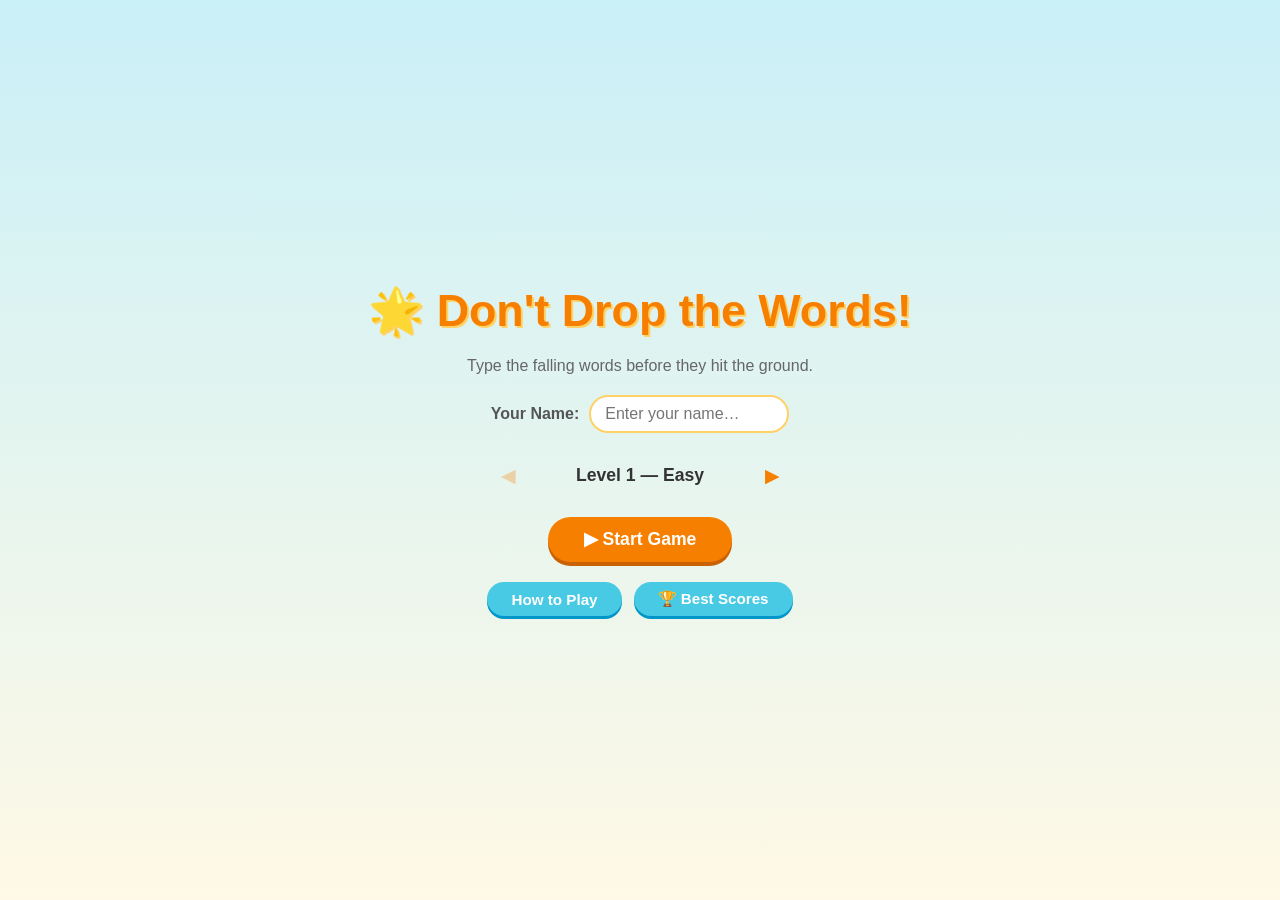
==== index.html @ 9e81302c "3/24 at home restore Jay's work in main folder" ====
<!DOCTYPE html>
<html lang="en">
<head>
  <meta charset="UTF-8" />
  <meta name="viewport" content="width=device-width, initial-scale=1.0" />
  <title>Don't Drop the Words!</title>
  <link rel="stylesheet" href="style.css" />
</head>
<body>

  <!-- MENU -->
  <div id="menu">
    <h1>🌟 Don't Drop the Words!</h1>
    <p>Type the falling words before they hit the ground.</p>

    <div class="name-row">
      <label for="player-name">Your Name:</label>
      <input id="player-name" type="text" maxlength="20" placeholder="Enter your name…" autocomplete="off" />
    </div>

    <div class="level-row">
      <button id="lv-down">◀</button>
      <div class="level-label-box">
        <span id="lv-display">Level 1 — Easy</span>
      </div>
      <button id="lv-up">▶</button>
    </div>

    <button class="btn" id="btn-start">▶ Start Game</button>
    <div class="menu-bottom-btns">
      <button class="btn btn-sm" id="btn-how">How to Play</button>
      <button class="btn btn-sm" id="btn-scores">🏆 Best Scores</button>
    </div>
  </div>

  <!-- BEST SCORES MODAL -->
  <div class="overlay" id="modal-scores">
    <div class="modal">
      <button class="modal-close" id="close-scores">✕</button>
      <h2>🏆 Best Scores</h2>
      <div id="scores-list"></div>
      <button class="btn btn-sm" id="btn-clear-scores" style="margin-top:16px;">Clear Scores</button>
    </div>
  </div>

  <!-- HOW TO PLAY MODAL -->
  <div class="overlay" id="modal-how">
    <div class="modal">
      <button class="modal-close" id="close-how">✕</button>
      <h2>How to Play 🎮</h2>
      <ul>
        <li>Words fall from the sky.</li>
        <li>Type a word and press <strong>Enter</strong> or <strong>Space</strong> to destroy it.</li>
        <li>You have <strong>3 lives ❤️</strong>. Lose one when a word hits the ground.</li>
        <li>Longer words give more <strong>XP</strong>! ⚡</li>
        <li>Earn 200 XP per level to <strong>level up</strong> — words get faster! 🚀</li>
        <li>Red glow means a word is about to fall! ⚠️</li>
      </ul>
    </div>
  </div>

  <!-- GAME -->
  <div id="game">
    <div id="hud">
      <div id="hud-lives">❤️❤️❤️</div>
      <div id="hud-level">Level 1</div>
      <div id="hud-xp">0 xp</div>
      <button class="hud-btn" id="btn-pause">⏸ Pause</button>
      <button class="hud-btn" id="btn-quit">✕ Quit</button>
    </div>

    <div id="arena">
      <!-- Pause overlay -->
      <div id="pause-screen">
        <div class="pause-box">
          <div style="font-size:2rem;">⏸ Paused</div>
          <button class="btn" id="btn-resume">▶ Resume</button>
        </div>
      </div>

      <div id="levelup-banner"><div>⬆️ Level Up!</div></div>

      <div id="gameover">
        <div class="go-box">
          <h2>Game Over!</h2>
          <p id="final-score">You scored 0 xp</p>
          <div class="go-btns">
            <button class="btn btn-sm" id="btn-retry">Retry</button>
            <button class="btn btn-sm" id="btn-menu">Menu</button>
          </div>
        </div>
      </div>

      <div id="flash"></div>

      <div id="input-area">
        <input id="word-input" type="text" autocomplete="off" spellcheck="false" placeholder="type a word…" />
      </div>
    </div>
  </div>

  <script src="game.js"></script>
</body>
</html>
---- style.css ----
* { box-sizing: border-box; margin: 0; padding: 0; }

body {
  font-family: 'Segoe UI', sans-serif;
  height: 100vh;
  overflow: hidden;
}

/* ── SHARED BUTTON ── */
.btn {
  padding: 12px 36px;
  font-size: 1.1rem;
  font-weight: bold;
  border: none;
  border-radius: 50px;
  cursor: pointer;
  background: #f77f00;
  color: #fff;
  box-shadow: 0 4px 0 #c96200;
  transition: transform .1s, box-shadow .1s;
}
.btn:hover  { transform: translateY(-2px); box-shadow: 0 6px 0 #c96200; }
.btn:active { transform: translateY(2px);  box-shadow: 0 2px 0 #c96200; }

.btn-sm {
  padding: 8px 24px;
  font-size: 0.95rem;
  background: #48cae4;
  box-shadow: 0 3px 0 #0096c7;
}
.btn-sm:hover  { transform: translateY(-2px); box-shadow: 0 5px 0 #0096c7; }
.btn-sm:active { transform: translateY(2px);  box-shadow: 0 1px 0 #0096c7; }

/* ── MENU ── */
#menu {
  display: flex;
  flex-direction: column;
  align-items: center;
  justify-content: center;
  gap: 20px;
  height: 100vh;
  background: linear-gradient(180deg, #caf0f8, #fff9e6);
}

#menu h1 {
  font-size: 2.8rem;
  color: #f77f00;
  text-shadow: 2px 2px 0 #ffd166;
}

#menu > p { color: #666; }

/* Name input row */
.name-row {
  display: flex;
  align-items: center;
  gap: 10px;
  font-weight: bold;
  color: #555;
}
.name-row input {
  padding: 8px 14px;
  font-size: 1rem;
  border: 2px solid #ffd166;
  border-radius: 20px;
  outline: none;
  width: 200px;
}
.name-row input:focus { border-color: #f77f00; }

/* Level selector */
.level-row {
  display: flex;
  align-items: center;
}
.level-row button {
  width: 44px;
  height: 44px;
  flex-shrink: 0;
  font-size: 1.2rem;
  background: none;
  border: none;
  cursor: pointer;
  color: #f77f00;
  border-radius: 50%;
  transition: background .15s;
}
.level-row button:hover    { background: rgba(247,127,0,0.12); }
.level-row button:disabled { opacity: 0.3; cursor: default; }

.level-label-box {
  width: 220px;
  text-align: center;
  font-size: 1.1rem;
  font-weight: bold;
  color: #333;
}

.menu-bottom-btns { display: flex; gap: 12px; }

/* ── MODALS ── */
.overlay {
  display: none;
  position: fixed;
  inset: 0;
  background: rgba(0,0,0,0.45);
  align-items: center;
  justify-content: center;
  z-index: 50;
}
.overlay.open { display: flex; }

.modal {
  background: #fff;
  border-radius: 16px;
  padding: 32px 36px;
  max-width: 420px;
  width: 90%;
  box-shadow: 0 8px 32px rgba(0,0,0,0.2);
}
.modal h2 { color: #f77f00; margin-bottom: 16px; }
.modal ul  { padding-left: 20px; line-height: 2.2; color: #444; }

.modal-close {
  float: right;
  background: none;
  border: none;
  font-size: 1.4rem;
  cursor: pointer;
  color: #aaa;
}
.modal-close:hover { color: #e63946; }

/* Scores list */
#scores-list { display: flex; flex-direction: column; gap: 8px; margin-top: 4px; }
.score-row {
  display: flex;
  align-items: center;
  gap: 12px;
  padding: 8px 14px;
  background: #fff9e6;
  border-radius: 10px;
  border: 1px solid #ffd166;
}
.score-rank { font-size: 1.2rem; min-width: 28px; }
.score-name { flex: 1; font-weight: bold; color: #333; }
.score-xp   { font-weight: bold; color: #f77f00; }
.score-date { font-size: 0.8rem; color: #999; }
.score-empty { color: #aaa; text-align: center; padding: 16px 0; }

/* ── GAME SCREEN ── */
#game {
  display: none;
  flex-direction: column;
  height: 100vh;
}

#hud {
  display: flex;
  align-items: center;
  padding: 8px 16px;
  background: #ffd166;
  border-bottom: 2px solid #f77f00;
  gap: 10px;
}
#hud-lives { font-size: 1.2rem; }
#hud-level { flex: 1; text-align: center; font-weight: bold; font-size: 1rem; }
#hud-xp    { font-weight: bold; color: #c96200; font-size: 1rem; }

/* HUD buttons (pause / quit) */
.hud-btn {
  padding: 5px 14px;
  font-size: 0.82rem;
  font-weight: bold;
  border: none;
  border-radius: 20px;
  cursor: pointer;
  background: rgba(0,0,0,0.12);
  color: #333;
  transition: background .15s;
}
.hud-btn:hover { background: rgba(0,0,0,0.22); }

/* Arena */
#arena {
  flex: 1;
  position: relative;
  overflow: hidden;
  background: linear-gradient(180deg, #caf0f8 0%, #ade8f4 65%, #90e0ef 100%);
}

/* Ground */
#arena::after {
  content: '';
  position: absolute;
  bottom: 0; left: 0; right: 0;
  height: 30px;
  background: #a8d5a2;
  border-top: 3px solid #6dbb63;
}

/* ── FALLING WORDS ── */
.word {
  position: absolute;
  padding: 5px 14px;
  background: #fff;
  border: 2px solid #48cae4;
  border-radius: 20px;
  font-size: 1rem;
  font-weight: bold;
  white-space: nowrap;
  user-select: none;
  box-shadow: 0 2px 6px rgba(0,0,0,0.1);
  transition: border-color .2s, box-shadow .2s;
}
.word.danger {
  border-color: #e63946;
  box-shadow: 0 0 10px rgba(230,57,70,0.5);
  animation: pulse .4s ease-in-out infinite alternate;
}
@keyframes pulse {
  from { transform: scale(1); }
  to   { transform: scale(1.07); }
}

/* ── XP POPUP ── */
.xp-pop {
  position: absolute;
  font-weight: bold;
  font-size: 1rem;
  color: #f77f00;
  pointer-events: none;
  animation: floatUp .9s ease forwards;
}
@keyframes floatUp {
  0%   { opacity: 1; transform: translateY(0); }
  100% { opacity: 0; transform: translateY(-50px); }
}

/* ── INPUT AREA (centre-bottom) ── */
#input-area {
  position: absolute;
  bottom: 50px;
  left: 50%;
  transform: translateX(-50%);
  z-index: 5;
}
#word-input {
  width: 260px;
  padding: 10px 20px;
  font-size: 1.1rem;
  border: 3px solid #f77f00;
  border-radius: 30px;
  outline: none;
  text-align: center;
  background: rgba(255,255,255,0.93);
  box-shadow: 0 4px 12px rgba(247,127,0,0.2);
}
#word-input:focus { border-color: #48cae4; }

/* ── PAUSE SCREEN ── */
#pause-screen {
  display: none;
  position: absolute;
  inset: 0;
  background: rgba(0,0,0,0.45);
  align-items: center;
  justify-content: center;
  z-index: 15;
}
#pause-screen.show { display: flex; }
.pause-box {
  background: #fff;
  border-radius: 20px;
  padding: 36px 56px;
  text-align: center;
  display: flex;
  flex-direction: column;
  gap: 20px;
  box-shadow: 0 8px 32px rgba(0,0,0,0.2);
}

/* ── LEVEL UP BANNER ── */
#levelup-banner {
  display: none;
  position: absolute;
  inset: 0;
  align-items: center;
  justify-content: center;
  z-index: 10;
  background: rgba(255,209,102,0.2);
  pointer-events: none;
}
#levelup-banner.show {
  display: flex;
  animation: bannerPop .5s ease;
}
#levelup-banner div {
  font-size: 2.5rem;
  font-weight: bold;
  color: #f77f00;
  background: #fff;
  padding: 20px 48px;
  border-radius: 20px;
  box-shadow: 0 8px 24px rgba(0,0,0,0.15);
}
@keyframes bannerPop {
  0%   { opacity: 0; transform: scale(.7); }
  60%  { transform: scale(1.08); }
  100% { opacity: 1; transform: scale(1); }
}

/* ── GAME OVER ── */
#gameover {
  display: none;
  position: absolute;
  inset: 0;
  background: rgba(0,0,0,0.5);
  align-items: center;
  justify-content: center;
  z-index: 20;
}
#gameover.show { display: flex; }

.go-box {
  background: #fff;
  border-radius: 20px;
  padding: 36px 48px;
  text-align: center;
  box-shadow: 0 8px 32px rgba(0,0,0,0.25);
}
.go-box h2 { font-size: 2rem; color: #e63946; margin-bottom: 8px; }
.go-box p  { font-size: 1.1rem; color: #666; margin-bottom: 20px; }
.go-btns   { display: flex; gap: 12px; justify-content: center; }

/* ── FLASH ── */
#flash {
  position: absolute;
  inset: 0;
  pointer-events: none;
  z-index: 30;
  opacity: 0;
  transition: opacity .15s;
}
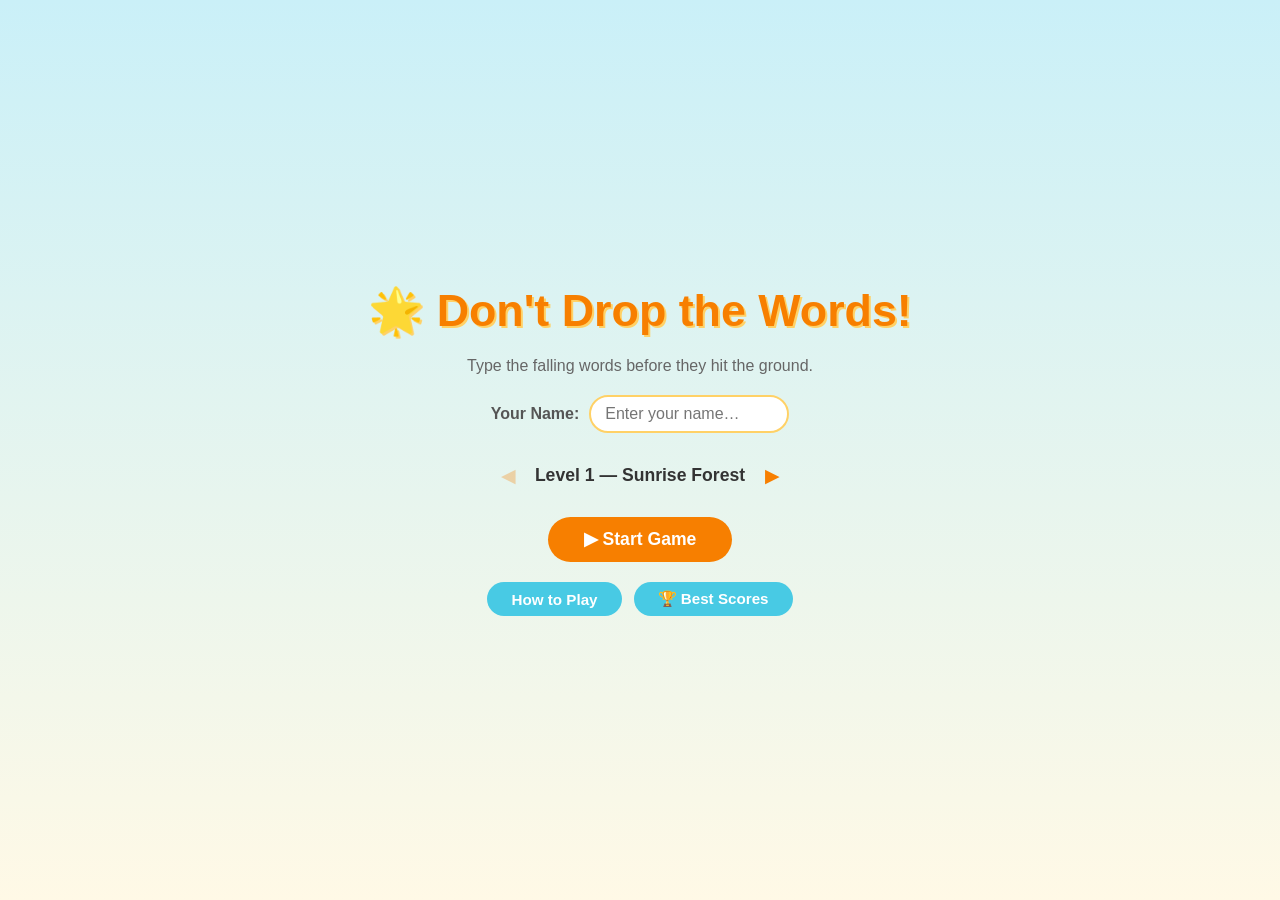
==== commit ee291b20: "3/31 in class remove a lot of css" ====
--- a/index.html
+++ b/index.html
@@ -1,104 +1,199 @@
 <!DOCTYPE html>
+<!-- Declares this document as HTML5 -->
+
 <html lang="en">
+<!-- Root element of the page; lang="en" helps browsers and accessibility tools -->
+
 <head>
   <meta charset="UTF-8" />
+  <!-- Ensures proper text encoding (supports all characters, including emojis) -->
+
   <meta name="viewport" content="width=device-width, initial-scale=1.0" />
+  <!-- Makes the layout responsive on different screen sizes (mobile scaling) -->
+
   <title>Don't Drop the Words!</title>
+  <!-- Title shown in browser tab -->
+
   <link rel="stylesheet" href="style.css" />
+  <!-- Links external CSS file for styling -->
 </head>
+
 <body>
 
-  <!-- MENU -->
+  <!-- MENU SCREEN: Initial screen before gameplay -->
   <div id="menu">
     <h1>🌟 Don't Drop the Words!</h1>
     <p>Type the falling words before they hit the ground.</p>
 
+    <!-- PLAYER NAME INPUT -->
     <div class="name-row">
       <label for="player-name">Your Name:</label>
-      <input id="player-name" type="text" maxlength="20" placeholder="Enter your name…" autocomplete="off" />
+      <!-- Label linked to input for accessibility -->
+
+      <input id="player-name" type="text" maxlength="20"
+      placeholder="Enter your name…" autocomplete="off" />
+      <!-- Text input field with:
+           maxlength = limits input length
+           placeholder = hint text
+           autocomplete="off" = disables browser suggestions -->
     </div>
 
+    <!-- LEVEL SELECTOR -->
     <div class="level-row">
       <button id="lv-down">◀</button>
+      <!-- Decreases level -->
+
       <div class="level-label-box">
         <span id="lv-display">Level 1 — Easy</span>
+        <!-- Displays current level and difficulty -->
       </div>
+
       <button id="lv-up">▶</button>
+      <!-- Increases level -->
     </div>
 
+    <!-- START BUTTON -->
     <button class="btn" id="btn-start">▶ Start Game</button>
+
+    <!-- MENU FOOTER BUTTONS -->
     <div class="menu-bottom-btns">
       <button class="btn btn-sm" id="btn-how">How to Play</button>
+      <!-- Opens instructions modal -->
+
       <button class="btn btn-sm" id="btn-scores">🏆 Best Scores</button>
+      <!-- Opens leaderboard modal -->
     </div>
   </div>
 
-  <!-- BEST SCORES MODAL -->
+  <!-- BEST SCORES MODAL (hidden overlay) -->
   <div class="overlay" id="modal-scores">
+    <!-- overlay = full-screen darkened background -->
+
     <div class="modal">
+      <!-- modal = centered popup box -->
+
       <button class="modal-close" id="close-scores">✕</button>
+      <!-- Close button -->
+
       <h2>🏆 Best Scores</h2>
+
       <div id="scores-list"></div>
-      <button class="btn btn-sm" id="btn-clear-scores" style="margin-top:16px;">Clear Scores</button>
+      <!-- Scores dynamically inserted here via JavaScript -->
+
+      <button class="btn btn-sm" id="btn-clear-scores" style="margin-top:16px;">
+        Clear Scores
+      </button>
+      <!-- Clears localStorage scores -->
     </div>
   </div>
 
   <!-- HOW TO PLAY MODAL -->
   <div class="overlay" id="modal-how">
     <div class="modal">
+
       <button class="modal-close" id="close-how">✕</button>
+
       <h2>How to Play 🎮</h2>
+
       <ul>
+        <!-- Instruction list -->
         <li>Words fall from the sky.</li>
         <li>Type a word and press <strong>Enter</strong> or <strong>Space</strong> to destroy it.</li>
+        <!-- <strong> makes text bold -->
+
         <li>You have <strong>3 lives ❤️</strong>. Lose one when a word hits the ground.</li>
+
         <li>Longer words give more <strong>XP</strong>! ⚡</li>
+
         <li>Earn 200 XP per level to <strong>level up</strong> — words get faster! 🚀</li>
+
         <li>Red glow means a word is about to fall! ⚠️</li>
       </ul>
     </div>
   </div>
 
-  <!-- GAME -->
+  <!-- GAME SCREEN (hidden until Start is pressed) -->
   <div id="game">
+
+    <!-- HUD (Heads-Up Display) -->
     <div id="hud">
       <div id="hud-lives">❤️❤️❤️</div>
+      <!-- Displays remaining lives -->
+
       <div id="hud-level">Level 1</div>
+      <!-- Displays current level -->
+
       <div id="hud-xp">0 xp</div>
+      <!-- Displays current XP -->
+
       <button class="hud-btn" id="btn-pause">⏸ Pause</button>
+      <!-- Pauses the game -->
+
       <button class="hud-btn" id="btn-quit">✕ Quit</button>
+      <!-- Returns to menu -->
     </div>
 
+    <!-- MAIN GAME AREA -->
     <div id="arena">
-      <!-- Pause overlay -->
+      <!-- This is where words fall -->
+
+      <!-- PAUSE OVERLAY -->
       <div id="pause-screen">
+        <!-- Covers arena when paused -->
+
         <div class="pause-box">
           <div style="font-size:2rem;">⏸ Paused</div>
           <button class="btn" id="btn-resume">▶ Resume</button>
+          <!-- Resumes gameplay -->
         </div>
       </div>
 
-      <div id="levelup-banner"><div>⬆️ Level Up!</div></div>
+      <!-- LEVEL UP BANNER -->
+      <div id="levelup-banner">
+        <div>⬆️ Level Up!</div>
+        <!-- Shown briefly when leveling up -->
+      </div>
 
+      <!-- GAME OVER SCREEN -->
       <div id="gameover">
         <div class="go-box">
           <h2>Game Over!</h2>
+
           <p id="final-score">You scored 0 xp</p>
+          <!-- Final XP inserted dynamically -->
+
           <div class="go-btns">
             <button class="btn btn-sm" id="btn-retry">Retry</button>
+            <!-- Restart game -->
+
             <button class="btn btn-sm" id="btn-menu">Menu</button>
+            <!-- Return to main menu -->
           </div>
         </div>
       </div>
 
+      <!-- SCREEN FLASH EFFECT -->
       <div id="flash"></div>
+      <!-- Used for red flash when losing a life -->
 
+	  <!-- GROUND STRIP -->
+      <div id="ground"></div>
+	  
+      <!-- INPUT AREA -->
       <div id="input-area">
-        <input id="word-input" type="text" autocomplete="off" spellcheck="false" placeholder="type a word…" />
+        <input id="word-input" type="text"
+        autocomplete="off" spellcheck="false"
+        placeholder="type a word…" />
+        <!-- Main typing input:
+             spellcheck off = prevents red underline
+             always focused during gameplay -->
       </div>
     </div>
   </div>
 
+  <!-- JAVASCRIPT FILE -->
   <script src="game.js"></script>
+  <!-- Handles all game logic -->
+
 </body>
-</html>
+</html>
--- a/style.css
+++ b/style.css
@@ -1,197 +1,251 @@
-* { box-sizing: border-box; margin: 0; padding: 0; }
-
+
+/* ── GLOBAL RESET ── */
+/* Reset margin/padding and set box-sizing for easier sizing */
+* { 
+  box-sizing: border-box; /* Include padding/border in width/height */
+  margin: 0;              /* Remove default margin */
+  padding: 0;             /* Remove default padding */
+}
+
+/* ── BODY STYLING ── */
 body {
-  font-family: 'Segoe UI', sans-serif;
-  height: 100vh;
-  overflow: hidden;
+  font-family: 'Segoe UI', sans-serif; /* Global font for app */
+  height: 100vh;                        /* Full viewport height */
+  overflow: hidden;                      /* Prevent scrolling */
 }
 
 /* ── SHARED BUTTON ── */
 .btn {
-  padding: 12px 36px;
-  font-size: 1.1rem;
-  font-weight: bold;
-  border: none;
-  border-radius: 50px;
-  cursor: pointer;
-  background: #f77f00;
-  color: #fff;
-  box-shadow: 0 4px 0 #c96200;
-  transition: transform .1s, box-shadow .1s;
-}
-.btn:hover  { transform: translateY(-2px); box-shadow: 0 6px 0 #c96200; }
-.btn:active { transform: translateY(2px);  box-shadow: 0 2px 0 #c96200; }
-
+  padding: 12px 36px;                   /* Internal spacing */
+  font-size: 1.1rem;                    /* Text size */
+  font-weight: bold;                     /* Bold font */
+  border: none;                          /* Remove default border */
+  border-radius: 50px;                   /* Pill shape */
+  background: #f77f00;                   /* Orange background */
+  color: #fff;                           /* White text */
+}
+
+/* Small button variant */
 .btn-sm {
   padding: 8px 24px;
   font-size: 0.95rem;
-  background: #48cae4;
-  box-shadow: 0 3px 0 #0096c7;
-}
-.btn-sm:hover  { transform: translateY(-2px); box-shadow: 0 5px 0 #0096c7; }
-.btn-sm:active { transform: translateY(2px);  box-shadow: 0 1px 0 #0096c7; }
+  background: #48cae4;                 /* Blue background */
+}
 
 /* ── MENU ── */
 #menu {
-  display: flex;
-  flex-direction: column;
-  align-items: center;
-  justify-content: center;
-  gap: 20px;
-  height: 100vh;
-  background: linear-gradient(180deg, #caf0f8, #fff9e6);
+  display: flex;                         /* Flex layout */
+  flex-direction: column;                /* Vertical stack */
+  align-items: center;                   /* Center horizontally */
+  justify-content: center;               /* Center vertically */
+  gap: 20px;                             /* Space between children */
+  height: 100vh;                         /* Full screen */
+  background: linear-gradient(180deg, #caf0f8, #fff9e6); /* Vertical gradient */
 }
 
 #menu h1 {
   font-size: 2.8rem;
   color: #f77f00;
-  text-shadow: 2px 2px 0 #ffd166;
-}
-
-#menu > p { color: #666; }
-
-/* Name input row */
+  text-shadow: 2px 2px 0 #ffd166;       /* Orange-yellow shadow */
+}
+
+#menu > p { 
+  color: #666; 
+}
+
+/* ── NAME INPUT ROW ── */
 .name-row {
-  display: flex;
-  align-items: center;
+  display: flex; 
+  align-items: center; 
   gap: 10px;
-  font-weight: bold;
+  font-weight: bold; 
   color: #555;
 }
 .name-row input {
-  padding: 8px 14px;
+  padding: 8px 14px; 
   font-size: 1rem;
-  border: 2px solid #ffd166;
+  border: 2px solid #ffd166; 
   border-radius: 20px;
-  outline: none;
+  outline: none; 
   width: 200px;
 }
-.name-row input:focus { border-color: #f77f00; }
-
-/* Level selector */
-.level-row {
-  display: flex;
-  align-items: center;
+
+/* ── LEVEL SELECTOR ── */
+.level-row { 
+  display: flex; 
+  align-items: center; 
 }
 .level-row button {
-  width: 44px;
-  height: 44px;
-  flex-shrink: 0;
+  width: 44px; 
+  height: 44px; 
+  flex-shrink: 0; 
   font-size: 1.2rem;
-  background: none;
-  border: none;
-  cursor: pointer;
+  background: none; 
+  border: none; 
+  cursor: pointer; 
   color: #f77f00;
-  border-radius: 50%;
-  transition: background .15s;
-}
-.level-row button:hover    { background: rgba(247,127,0,0.12); }
-.level-row button:disabled { opacity: 0.3; cursor: default; }
+  border-radius: 50%;                     /* Circular buttons */
+}
+
+/* Disabled buttons: semi-transparent and non-clickable (pseudo-class :disabled - styles elements that are disabled/uninteractive) */
+.level-row button:disabled { 
+  opacity: 0.3; 
+  cursor: default; 
+}
 
 .level-label-box {
-  width: 220px;
-  text-align: center;
-  font-size: 1.1rem;
-  font-weight: bold;
+  width: 220px; 
+  text-align: center; 
+  font-size: 1.1rem; 
+  font-weight: bold; 
   color: #333;
 }
 
-.menu-bottom-btns { display: flex; gap: 12px; }
+.menu-bottom-btns { 
+  display: flex; 
+  gap: 12px; 
+}
 
 /* ── MODALS ── */
 .overlay {
-  display: none;
-  position: fixed;
-  inset: 0;
-  background: rgba(0,0,0,0.45);
-  align-items: center;
+  display: none;                          /* Hidden by default */
+  position: fixed;                         /* Fixed on viewport */
+  inset: 0;                                /* Shorthand for top:0; right:0; bottom:0; left:0; positioning */
+  background: rgba(0,0,0,0.45);           /* Semi-transparent black */
+  align-items: center; 
   justify-content: center;
   z-index: 50;
 }
-.overlay.open { display: flex; }
+/* Open overlay (combined class selector - applies styles when overlay has both classes: .overlay and .open) */
+.overlay.open { 
+  display: flex; 
+}
 
 .modal {
-  background: #fff;
-  border-radius: 16px;
+  background: #fff; 
+  border-radius: 16px; 
   padding: 32px 36px;
-  max-width: 420px;
-  width: 90%;
-  box-shadow: 0 8px 32px rgba(0,0,0,0.2);
-}
-.modal h2 { color: #f77f00; margin-bottom: 16px; }
-.modal ul  { padding-left: 20px; line-height: 2.2; color: #444; }
-
-.modal-close {
-  float: right;
-  background: none;
-  border: none;
-  font-size: 1.4rem;
-  cursor: pointer;
-  color: #aaa;
-}
-.modal-close:hover { color: #e63946; }
-
-/* Scores list */
-#scores-list { display: flex; flex-direction: column; gap: 8px; margin-top: 4px; }
-.score-row {
-  display: flex;
-  align-items: center;
-  gap: 12px;
-  padding: 8px 14px;
-  background: #fff9e6;
-  border-radius: 10px;
-  border: 1px solid #ffd166;
-}
-.score-rank { font-size: 1.2rem; min-width: 28px; }
-.score-name { flex: 1; font-weight: bold; color: #333; }
-.score-xp   { font-weight: bold; color: #f77f00; }
-.score-date { font-size: 0.8rem; color: #999; }
-.score-empty { color: #aaa; text-align: center; padding: 16px 0; }
+  max-width: 420px; 
+  width: 90%;           /* Responsive width */
+}
+/* Descendant selectors; styles h2 and ul inside .modal */
+.modal h2 { 
+  color: #f77f00; 
+  margin-bottom: 16px; 
+}
+.modal ul  { 
+  padding-left: 20px; 
+  line-height: 2.2; 
+  color: #444; 
+}
+
+/* Close button */
+.modal-close { 
+  float: right; 
+  background: none; 
+  border: none; 
+  font-size: 1.4rem; 
+  cursor: pointer; 
+  color: #aaa; 
+}
+
+/* ── SCORES LIST ── */
+#scores-list { 
+  display: flex; 
+  flex-direction: column; 
+  gap: 8px; 
+  margin-top: 4px; 
+}
+.score-row { 
+  display: flex; 
+  align-items: center; 
+  gap: 12px; 
+  padding: 8px 14px; 
+  background: #fff9e6; 
+  border-radius: 10px; 
+  border: 1px solid #ffd166; 
+}
+.score-rank { 
+  font-size: 1.2rem; 
+  min-width: 28px; 
+}
+.score-name { 
+  flex: 1; 
+  font-weight: bold; 
+  color: #333; 
+}
+.score-xp   { 
+  font-weight: bold; 
+  color: #f77f00; 
+}
+.score-date { 
+  font-size: 0.8rem; 
+  color: #999; 
+}
+.score-empty { 
+  color: #aaa; 
+  text-align: center; 
+  padding: 16px 0; 
+}
 
 /* ── GAME SCREEN ── */
-#game {
-  display: none;
-  flex-direction: column;
-  height: 100vh;
-}
-
-#hud {
-  display: flex;
-  align-items: center;
-  padding: 8px 16px;
-  background: #ffd166;
-  border-bottom: 2px solid #f77f00;
-  gap: 10px;
-}
-#hud-lives { font-size: 1.2rem; }
-#hud-level { flex: 1; text-align: center; font-weight: bold; font-size: 1rem; }
-#hud-xp    { font-weight: bold; color: #c96200; font-size: 1rem; }
-
-/* HUD buttons (pause / quit) */
-.hud-btn {
-  padding: 5px 14px;
-  font-size: 0.82rem;
-  font-weight: bold;
-  border: none;
-  border-radius: 20px;
-  cursor: pointer;
-  background: rgba(0,0,0,0.12);
-  color: #333;
-  transition: background .15s;
-}
-.hud-btn:hover { background: rgba(0,0,0,0.22); }
-
-/* Arena */
+#game { 
+  display: none; 
+  flex-direction: column; 
+  height: 100vh; 
+}
+
+/* HUD */
+#hud { 
+  display: flex; 
+  align-items: center; 
+  padding: 8px 16px; 
+  background: #ffd166; 
+  border-bottom: 2px solid #f77f00; 
+  gap: 10px; 
+}
+#hud-lives { 
+  font-size: 1.2rem; 
+}
+#hud-level { 
+  flex: 1; 
+  text-align: center; 
+  font-weight: bold; 
+  font-size: 1rem; 
+}
+#hud-xp    { 
+  font-weight: bold; 
+  color: #c96200; 
+  font-size: 1rem; 
+}
+
+/* HUD buttons */
+.hud-btn { 
+  padding: 5px 14px; 
+  font-size: 0.82rem; 
+  font-weight: bold; 
+  border: none; 
+  border-radius: 20px; 
+  cursor: pointer; 
+  background: rgba(0,0,0,0.12); 
+  color: #333; 
+  transition: background .15s; 
+}
+
+/* ARENA */
+/* Background images are set dynamically via JS based on current level.
+   Images should be placed in images/ folder as level1.jpg, level2.jpg, etc.
+   The setBackgroundImage() function in game.js handles dynamic switching. */
 #arena {
   flex: 1;
-  position: relative;
-  overflow: hidden;
-  background: linear-gradient(180deg, #caf0f8 0%, #ade8f4 65%, #90e0ef 100%);
-}
-
-/* Ground */
-#arena::after {
-  content: '';
+  position: relative;  /* position: relative - sets positioning context for absolutely positioned children */
+  overflow: hidden;    /* overflow: hidden - prevents content from overflowing its container (scrollbars are hidden) */
+  background-size: cover;
+  background-position: center;
+  background-repeat: no-repeat;
+}
+
+#ground {
   position: absolute;
   bottom: 0; left: 0; right: 0;
   height: 30px;
@@ -201,144 +255,139 @@
 
 /* ── FALLING WORDS ── */
 .word {
-  position: absolute;
+  position: absolute;                     /* Free-floating */
   padding: 5px 14px;
   background: #fff;
   border: 2px solid #48cae4;
   border-radius: 20px;
-  font-size: 1rem;
-  font-weight: bold;
-  white-space: nowrap;
-  user-select: none;
-  box-shadow: 0 2px 6px rgba(0,0,0,0.1);
-  transition: border-color .2s, box-shadow .2s;
+  font-size: 1rem; font-weight: bold;
+  white-space: nowrap;                     /* white-space: nowrap - prevents text from wrapping to a new line */
+  user-select: none;                       /* user-select: none - prevents the user from selecting text */
 }
 .word.danger {
   border-color: #e63946;
-  box-shadow: 0 0 10px rgba(230,57,70,0.5);
-  animation: pulse .4s ease-in-out infinite alternate;
-}
-@keyframes pulse {
-  from { transform: scale(1); }
-  to   { transform: scale(1.07); }
 }
 
 /* ── XP POPUP ── */
 .xp-pop {
   position: absolute;
-  font-weight: bold;
-  font-size: 1rem;
-  color: #f77f00;
-  pointer-events: none;
-  animation: floatUp .9s ease forwards;
-}
-@keyframes floatUp {
-  0%   { opacity: 1; transform: translateY(0); }
-  100% { opacity: 0; transform: translateY(-50px); }
-}
-
-/* ── INPUT AREA (centre-bottom) ── */
-#input-area {
-  position: absolute;
-  bottom: 50px;
-  left: 50%;
-  transform: translateX(-50%);
-  z-index: 5;
+  font-weight: bold; font-size: 1rem; color: #f77f00;
+  pointer-events: none;                  /* pointer-events: none - disables mouse interactions on the element */
+  animation: floatUp .9s ease forwards;  /* animation: applies a defined keyframe animation to an element */
+}
+/* @keyframes name { ... } - defines steps of a CSS animation */
+@keyframes floatUp { 
+  0% { 
+	opacity: 1; 
+	transform: translateY(0); 
+  } 
+  100% { 
+	opacity: 0; 
+	transform: translateY(-50px); 
+  } 
+}
+
+/* ── INPUT AREA ── */
+#input-area { 
+  position: absolute; 
+  bottom: 50px; 
+  left: 50%; 
+  transform: translateX(-50%); 
+  z-index: 5; 
 }
 #word-input {
-  width: 260px;
-  padding: 10px 20px;
+  width: 260px; 
+  padding: 10px 20px; 
   font-size: 1.1rem;
-  border: 3px solid #f77f00;
-  border-radius: 30px;
-  outline: none;
+  border: 3px solid #f77f00; 
+  border-radius: 30px; 
+  outline: none; 
   text-align: center;
   background: rgba(255,255,255,0.93);
-  box-shadow: 0 4px 12px rgba(247,127,0,0.2);
-}
-#word-input:focus { border-color: #48cae4; }
+}
 
 /* ── PAUSE SCREEN ── */
-#pause-screen {
-  display: none;
-  position: absolute;
-  inset: 0;
-  background: rgba(0,0,0,0.45);
-  align-items: center;
-  justify-content: center;
-  z-index: 15;
-}
-#pause-screen.show { display: flex; }
-.pause-box {
-  background: #fff;
-  border-radius: 20px;
-  padding: 36px 56px;
-  text-align: center;
-  display: flex;
-  flex-direction: column;
-  gap: 20px;
-  box-shadow: 0 8px 32px rgba(0,0,0,0.2);
+#pause-screen { 
+  display: none; 
+  position: absolute; 
+  inset: 0; 
+  background: rgba(0,0,0,0.45); 
+  align-items: center; 
+  justify-content: center; 
+  z-index: 15; 
+}
+
+/* Shows pause overlay when the .show class is added (combined ID + class selector) */
+#pause-screen.show { 
+  display: flex; 
+}
+.pause-box { 
+  background: #fff; 
+  border-radius: 20px; 
+  padding: 36px 56px; 
+  text-align: center; 
+  display: flex; 
+  flex-direction: column; 
+  gap: 20px; 
 }
 
 /* ── LEVEL UP BANNER ── */
-#levelup-banner {
-  display: none;
-  position: absolute;
-  inset: 0;
-  align-items: center;
-  justify-content: center;
-  z-index: 10;
-  background: rgba(255,209,102,0.2);
-  pointer-events: none;
-}
-#levelup-banner.show {
-  display: flex;
-  animation: bannerPop .5s ease;
-}
-#levelup-banner div {
-  font-size: 2.5rem;
-  font-weight: bold;
-  color: #f77f00;
-  background: #fff;
-  padding: 20px 48px;
-  border-radius: 20px;
-  box-shadow: 0 8px 24px rgba(0,0,0,0.15);
-}
-@keyframes bannerPop {
-  0%   { opacity: 0; transform: scale(.7); }
-  60%  { transform: scale(1.08); }
-  100% { opacity: 1; transform: scale(1); }
+#levelup-banner { 
+  display: none; 
+  position: absolute; 
+  inset: 0; 
+  align-items: center; 
+  justify-content: center; 
+  z-index: 10; 
+  background: rgba(255,209,102,0.2); /*fourth is opacity (makes it clearer yellow)*/
+  pointer-events: none; 
+}
+
+#levelup-banner.show { 
+  display: flex; 
+}
+#levelup-banner div { 
+  font-size: 2.5rem; 
+  font-weight: bold; 
+  color: #f77f00; 
+  background: #fff; 
+  padding: 20px 48px; 
+  border-radius: 20px; 
 }
 
 /* ── GAME OVER ── */
-#gameover {
-  display: none;
-  position: absolute;
-  inset: 0;
-  background: rgba(0,0,0,0.5);
-  align-items: center;
-  justify-content: center;
-  z-index: 20;
-}
-#gameover.show { display: flex; }
-
-.go-box {
-  background: #fff;
-  border-radius: 20px;
-  padding: 36px 48px;
-  text-align: center;
-  box-shadow: 0 8px 32px rgba(0,0,0,0.25);
-}
-.go-box h2 { font-size: 2rem; color: #e63946; margin-bottom: 8px; }
-.go-box p  { font-size: 1.1rem; color: #666; margin-bottom: 20px; }
-.go-btns   { display: flex; gap: 12px; justify-content: center; }
-
-/* ── FLASH ── */
-#flash {
-  position: absolute;
-  inset: 0;
-  pointer-events: none;
-  z-index: 30;
-  opacity: 0;
-  transition: opacity .15s;
-}
+#gameover { 
+  display: none; 
+  position: absolute; 
+  inset: 0; 
+  background: rgba(0,0,0,0.5); 
+  align-items: center; 
+  justify-content: center; 
+  z-index: 20; 
+}
+
+#gameover.show { 
+  display: flex; 
+}
+
+.go-box { 
+  background: #fff; 
+  border-radius: 20px; 
+  padding: 36px 48px; 
+  text-align: center; 
+}
+.go-box h2 { 
+  font-size: 2rem; 
+  color: #e63946; 
+  margin-bottom: 8px; 
+}
+.go-box p { 
+  font-size: 1.1rem; 
+  color: #666; 
+  margin-bottom: 20px; 
+}
+.go-btns { 
+  display: flex; 
+  gap: 12px; 
+  justify-content: center; 
+}
